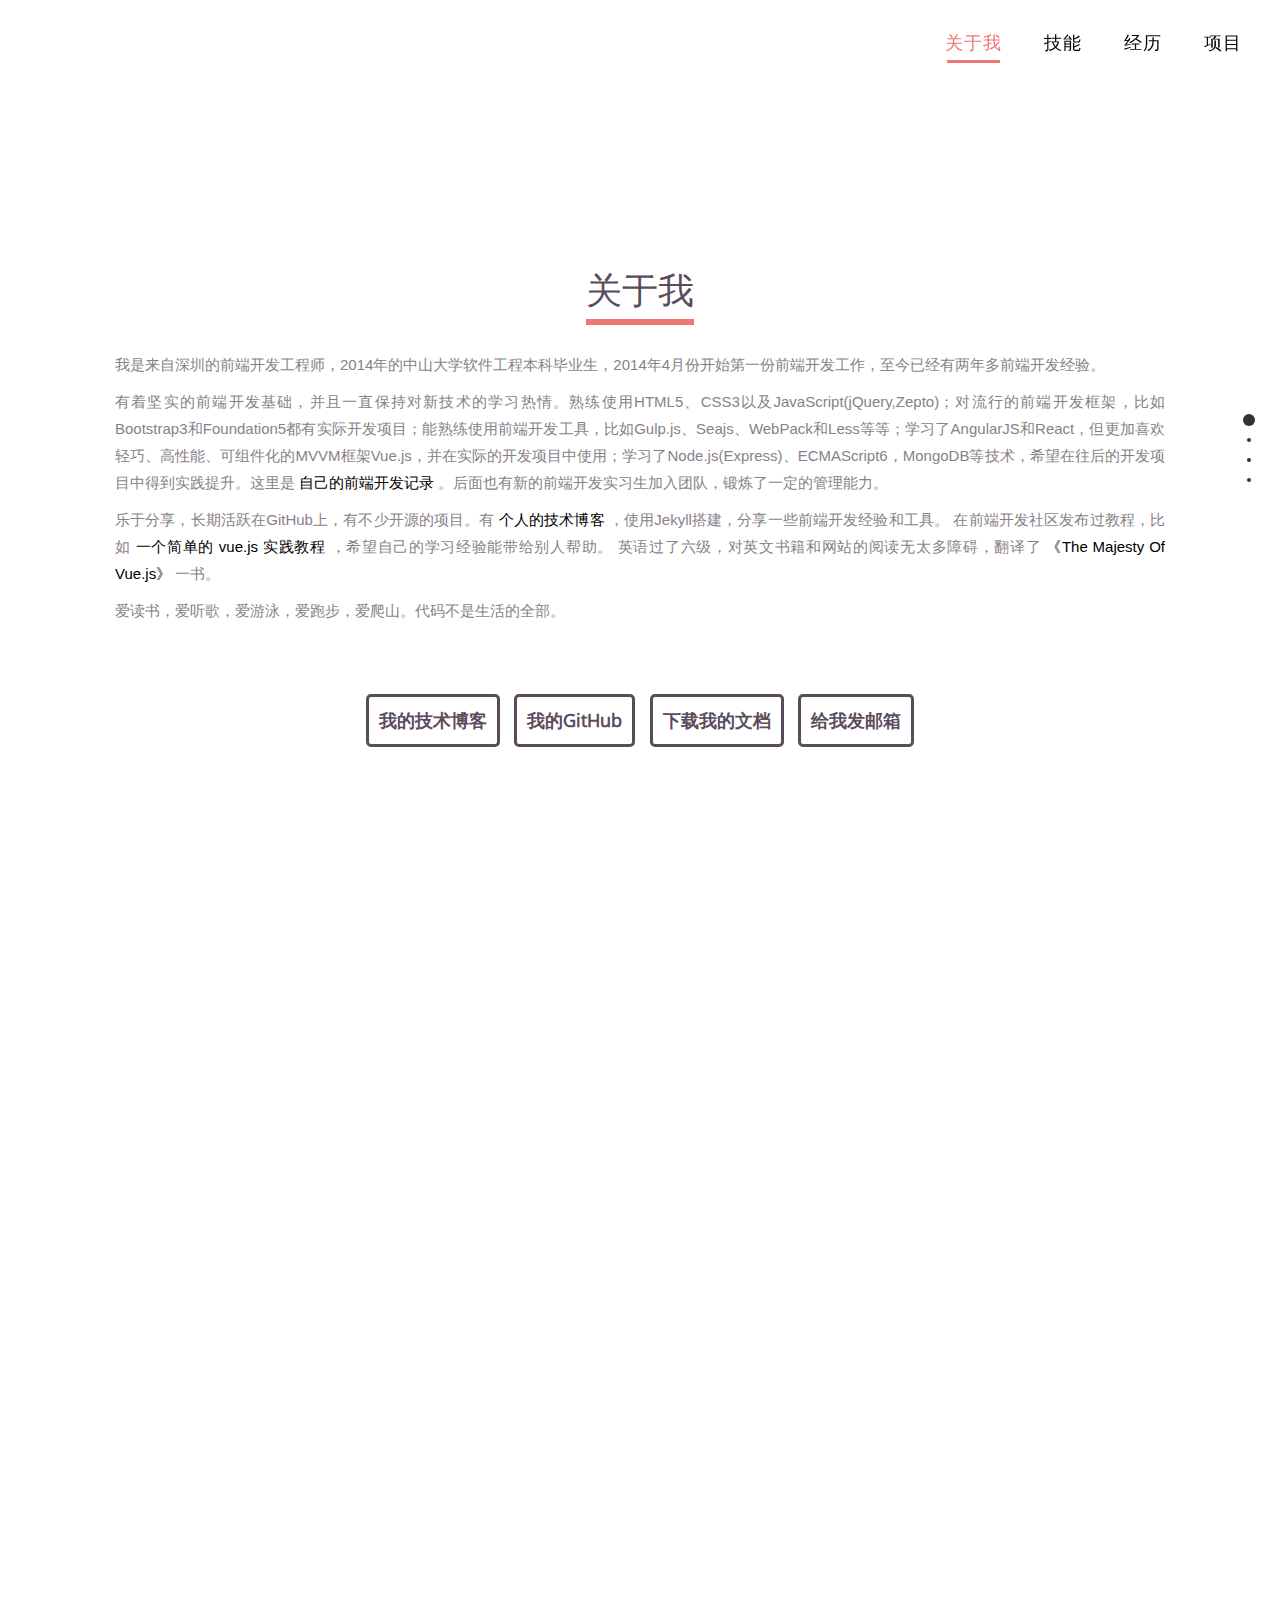
==== index.html @ 5f2785a5 "update my career exprience" ====
<!DOCTYPE html>
<html>

<head>
  <meta http-equiv="Content-Type" content="text/html; charset=utf-8" />
  <title>李洋的主页</title>
  <meta name="author" content="Srefan" />
  <meta name="description" content="fullPage fixed header and footer." />
  <meta name="keywords"  content="fullpage,jquery,demo,screen,fixed, header,footer, absolute, positioned,css" />
  <meta name="Resource-type" content="Document" />
  <meta http-equiv="X-UA-Compatible" content="IE=edge,chrome=1">

  <link rel="shortcut icon" href="images/favicon.ico"/>
  <link rel="stylesheet" type="text/css" href="./css/fullpage.css" />
  <link rel="stylesheet" type="text/css" href="./css/bootstrap.min.css" />
  <link rel="stylesheet" type="text/css" href="./css/style.css" />
  <link rel="stylesheet" type="text/css" href="./css/font-awesome.min.css" />
</head>
<body>
  <div id="fullpage">
    <div class="section aboutme" id="section-1">
      <div class="intro container">
        <div class="heading">
          <h2>关于我</h2>
        </div>
        <div id="description">
          <p>
            我是来自深圳的前端开发工程师，2014年的中山大学软件工程本科毕业生，2014年4月份开始第一份前端开发工作，至今已经有两年多前端开发经验。
          </p>
          <p>
            有着坚实的前端开发基础，并且一直保持对新技术的学习热情。熟练使用HTML5、CSS3以及JavaScript(jQuery,Zepto)；对流行的前端开发框架，比如Bootstrap3和Foundation5都有实际开发项目；能熟练使用前端开发工具，比如Gulp.js、Seajs、WebPack和Less等等；学习了AngularJS和React，但更加喜欢轻巧、高性能、可组件化的MVVM框架Vue.js，并在实际的开发项目中使用；学习了Node.js(Express)、ECMAScript6，MongoDB等技术，希望在往后的开发项目中得到实践提升。这里是 <a href="https://github.com/cody1991/learn">自己的前端开发记录</a> 。后面也有新的前端开发实习生加入团队，锻炼了一定的管理能力。
          </p>
          <p>
            乐于分享，长期活跃在GitHub上，有不少开源的项目。有 <a href="http://cody1991.github.io/index.html">个人的技术博客</a> ，使用Jekyll搭建，分享一些前端开发经验和工具。 在前端开发社区发布过教程，比如 <a href="https://segmentfault.com/a/1190000006776243">一个简单的 vue.js 实践教程</a> ，希望自己的学习经验能带给别人帮助。 英语过了六级，对英文书籍和网站的阅读无太多障碍，翻译了 <a href="https://leanpub.com/vuejs">《The Majesty Of Vue.js》</a> 一书。
          </p>
          <p>爱读书，爱听歌，爱游泳，爱跑步，爱爬山。代码不是生活的全部。</p>
        </div>
        <a href="https://blog.srefan.com" class="btnDownload">我的技术博客</a>
        <a href="https://github.com/yangbryant" class="btnDownload">我的GitHub</a>
        <a href="https://github.com/yangbryant" class="btnDownload">下载我的文档</a>
        <a href="mailto:liyangengr@gmail.com" class="btnDownload">给我发邮箱</a>
      </div>
    </div>

    <div class="section technical" id="section-2">
      <div class="intro container">
        <h1>How to do it</h1>
        <p>You will need to place your header and footer outside the plugin's wrapper.
          This way it won't move on scrolling. Take a look at the source code of this page.
        </p>
      </div>
    </div>

    <div class="section exprience" id="section-3">
      <div class="intro container">
        <div class="heading">
          <h2>经历</h2>
          <p>2012年6月，毕业于西电，正式开始了自己的软件开发工程师生涯。从一个职场新人摸爬滚打到一个技术方向多元化的老攻城狮，从一个嵌入式软件转型到App开发，立志在互联网行业创出一番天地，持续努力向全栈工程师的目标前进。</p>
        </div>
        <div class="row workDetails">
          <div class="col-xs-12 col-sm-3 col-md-2 col-lg-2">
            <div class="workYear">
              <span class="prevY">08,2017</span>
              <span class="afterY">至今</span>
            </div>
          </div>
          <div class="col-xs-12 col-sm-9 col-md-10 col-lg-10 rightArea">
            <div class="arrowpart"></div>
            <div class="exCon">
              <h4>山东正心医疗科技有限公司</h4>
              <h5>iOS开发工程师</h5>
              <p>从事基于心电动态分析的移动医疗方案的开发，对XCode调试工具有了很多的使用，对iOS App崩溃的收集、性能的调优有了更进一步的熟悉，对蓝牙的特性有了更深一步的了解。</p>
            </div>
          </div>
        </div>
        <div class="row workDetails">
          <div class="col-xs-12 col-sm-3 col-md-2 col-lg-2">
            <div class="workYear">
              <span class="prevY">08,2017</span>
              <span class="afterY">09,2015</span>
            </div>
          </div>
          <div class="col-xs-12 col-sm-9 col-md-10 col-lg-10 rightArea">
            <div class="arrowpart"></div>
            <div class="exCon">
              <h4>山东智慧生活数据系统有限公司</h4>
              <h5>iOS开发工程师 & OpenWrt开发工程师</h5>
              <p>从事智能家居方向ZWave解决方案的开发，这段时间一开始从事iOS App开发，后期进行基于OpenWrt的ZWave网关开发。业余时间，积极学习和掌握了非常多的技术，比如Jekyll、Express，在GitHub上学习开源框架，对开源思想的理解和认知提升了不少，这段时间也是自己各方各面技能得到不少提高的阶段。</p>
            </div>
          </div>
        </div>
        <div class="row workDetails">
          <div class="col-xs-12 col-sm-3 col-md-2 col-lg-2">
            <div class="workYear">
              <span class="prevY">06,2015</span>
              <span class="afterY">07,2012</span>
            </div>
          </div>
          <div class="col-xs-12 col-sm-9 col-md-10 col-lg-10 rightArea">
            <div class="arrowpart"></div>
            <div class="exCon">
              <h4>广州视源电子科技股份有限公司</h4>
              <h5>嵌入式软件工程师</h5>
              <p>从事Linux架构的TV方案的二次开发工作，从初入职场到工作三年，更加熟练的掌握了C/C++，对硬件知识有了基本的了解，对代码质量和版本控制有了更深入的了解和掌握，对文档的输出，流程的规范性和有效沟通也积累了宝贵的经验。</p>
            </div>
          </div>
        </div>
        <div class="row workDetails">
          <div class="col-xs-12 col-sm-3 col-md-2 col-lg-2">
            <div class="workYear">
              <span class="prevY">06,2012</span>
              <span class="afterY">08,2008</span>
            </div>
          </div>
          <div class="col-xs-12 col-sm-9 col-md-10 col-lg-10 rightArea">
            <div class="arrowpart"></div>
            <div class="exCon">
              <h4>西安电子科技大学</h4>
              <h5>通信工程本科生</h5>
              <p>在四年的大学生活中我主要学习了比如操作系统，计算机网络，C/C++编程语言，数据结构，微机原理和通信系统等等。而在大学期间，自学并完成了几个单片机的小项目，打下了不错的嵌入式软件开发的基础。</p>
            </div>
          </div>
        </div>
      </div>
    </div>

    <div class="section reffernces" id="section-4">
      <div class="intro container">
        <div class="heading">
          <h2>项目</h2>
          <p>下面包括了自己的开源项目，公司项目，推荐的网站等。</p>
        </div>
        <div class="row waterfall" data-col-min-width="300">
          <div class="col-xs-12 col-sm-6 col-md-4 col-lg-4 refBox">
            <div class="refBoxcon">
              <p>
                因为想要自己前端开发学习中的所得所想以及碰到的有用的前端开发工具分享出来，就通过GitHub Pages和Jekyll从零开始搭建出了自己的个人博客，包含了Vue.js教程、Gulp.js教程、Sublime Text、GitHub Pages搭建等等博客。
              </p>
              <h3>
                <a href="http://cody1991.github.io/">个人博客</a>
              </h3>
            </div>
          </div>
          <div class="col-xs-12 col-sm-6 col-md-4 col-lg-4 refBox">
            <div class="refBoxcon">
              <p>
                一直保持着前端开发技术的学习和记录笔记，在这个项目中可以看到诸如Vue.js、Vue v2、Vuex、AngularJS、Node.js、Express、ECMAScript 6、HTML 5 Canvas、Flex 布局、PHP、WebPack和Gulp.js等等的学习记录。
              </p>
              <h3>
                <a href="https://github.com/cody1991/learn">个人前端开发学习记录</a>
              </h3>
            </div>
          </div>
          <div class="col-xs-12 col-sm-6 col-md-4 col-lg-4 refBox">
            <div class="refBoxcon">
              <p>
                公司前端开发团队的GitHub Organizations，里面存放着日常开发中的Vue.js、Express、WebPack、Gulp.js等等的脚手架，以及前端开发模板和一份完整的公司前端开发规范，避免重复造轮子。
              </p>
              <h3>
                <a href="https://github.com/bear-front-end">bear-front-end</a>
              </h3>
            </div>
          </div>
          <div class="col-xs-12 col-sm-6 col-md-4 col-lg-4 refBox">
            <div class="refBoxcon">
              <p>
                自己写的一套Gulp.js模板，使用Gulp.js这个自动化构造工具增强我们的前端开发流程。
              </p>
              <h3>
                <a href="https://github.com/cody1991/gulp-template">gulp-template</a>
              </h3>
            </div>
          </div>
          <div class="col-xs-12 col-sm-6 col-md-4 col-lg-4 refBox">
            <div class="refBoxcon">
              <p>
                公司官网PC版本和 <a href="http://www.impingo.me/homepage/m/index.html">移动版本</a> 的构建。使用Gulp.js、CSS3动画和百度地图等技术。
              </p>
              <h3>
                <a href="http://www.impingo.me/homepage/index.html">公司官网PC版本</a>
              </h3>
            </div>
          </div>
          <div class="col-xs-12 col-sm-6 col-md-4 col-lg-4 refBox">
            <div class="refBoxcon">
              <p>
                负责公司随遇直播APP产品内的H5页面，负责公司随遇APP产品H5端的迷你版本，负责公司运营活动页面，比如 <a href="http://a.impingo.me/static/nice/nice14/index.html">主播生活日记系列</a> 、 <a href="http://wx.impingo.me/static/iceChallenge/index.html?source_iceChallenge">七夕湿身游戏</a>、 <a href="http://a.impingo.me/static/activity/singer/preselection.html">我是直播歌手投票页面</a>、 以及PV过百万的 元气校花H5活动 等等。主要日常使用的技术、库和框架有：Vue.js、vue-resource、vue-router、FastClick、Swiper、Animate.css、jQuery.lazyload和Lightbox等等。
              </p>
              <h3>
                <a href="http://a.impingo.me/activity/showRecommendH5?isFamous=1&openId=o4s3LjjIznRpPupFFoXwem4RD9Hs">元气校花示例页面1</a>
                <a href="http://a.impingo.me/activity/showRecommend32?isFamous=1&openId=o4s3LjjIznRpPupFFoXwem4RD9Hs#107">示例2</a>
              </h3>
            </div>
          </div>
          <div class="col-xs-12 col-sm-6 col-md-4 col-lg-4 refBox">
            <div class="refBoxcon">
              <p>
                使用WebGL(three.js框架)编写的3D网页项目。
              </p>
              <h3>
                <a href="https://github.com/cody1991/webgltang">WebGL项目</a>
              </h3>
            </div>
          </div>
        </div>
      </div>
    </div>
  </div>

  <ul id="menu">
    <li data-menuanchor="aboutme" class="active"><a href="#aboutme">关于我</a></li>
    <li data-menuanchor="technical"><a href="#technical">技能</a></li>
    <li data-menuanchor="exprience"><a href="#exprience">经历</a></li>
    <li data-menuanchor="reffernces"><a href="#reffernces">项目</a></li>
    <li id="menu-line"></li>
  </ul>

  <script type="text/javascript" src="./js/fullpage.js"></script>
  <script type="text/javascript" src="./js/jquery-3.3.1.min.js"></script>
  <script type="text/javascript" src="./js/bootstrap.min.js"></script>
  <script type="text/javascript" src="./js/jquery.waterfall.js"></script>
  <script type="text/javascript">
    var d = fp_utils.$, line = d('#menu-line')[0];

    function F() {
      var e = this.parentNode;
      N(e.offsetLeft, e.offsetWidth);
    }

    function N(e, t) {
      var b = 40;
      line.style.left = e + b / 2 + "px";
      line.style.width = t - b + "px";
    }

    // #f4f7f9, #f3f2f3
    var fullpage = new fullpage('#fullpage', {
      licenseKey: 'OPEN-SOURCE-GPLV3-LICENSE',
      anchors: ['aboutme', 'technical', 'exprience', 'reffernces'],
      sectionsColor: ['#ffffff', '#f4f7f9', '#ffffff', '#f4f7f9'],
      menu: '#menu',
      navigation: true,
      css3: true,

      onLeave: function(origin, destination, direction) {
        var destmenu = d("#menu li a")[destination['index']];
        F.call(destmenu);
      }
    });

    $().ready(function() {
      var activemenu = d("#menu .active a")[0];
      F.call(activemenu);

      d("#menu li a").forEach(function(e) {
        e.addEventListener("mousedown", F);
      });
    });
  </script>
</body>
</html>
---- css/fullpage.css ----
/*!
 * fullPage 3.0.4
 * https://github.com/alvarotrigo/fullPage.js
 *
 * @license GPLv3 for open source use only
 * or Fullpage Commercial License for commercial use
 * http://alvarotrigo.com/fullPage/pricing/
 *
 * Copyright (C) 2018 http://alvarotrigo.com/fullPage - A project by Alvaro Trigo
 */
html.fp-enabled,
.fp-enabled body {
    margin: 0;
    padding: 0;
    overflow:hidden;

    /*Avoid flicker on slides transitions for mobile phones #336 */
    -webkit-tap-highlight-color: rgba(0,0,0,0);
}
.fp-section {
    position: relative;
    -webkit-box-sizing: border-box; /* Safari<=5 Android<=3 */
    -moz-box-sizing: border-box; /* <=28 */
    box-sizing: border-box;
}
.fp-slide {
    float: left;
}
.fp-slide, .fp-slidesContainer {
    height: 100%;
    display: block;
}
.fp-slides {
    z-index:1;
    height: 100%;
    overflow: hidden;
    position: relative;
    -webkit-transition: all 0.3s ease-out; /* Safari<=6 Android<=4.3 */
    transition: all 0.3s ease-out;
}
.fp-section.fp-table, .fp-slide.fp-table {
    display: table;
    table-layout:fixed;
    width: 100%;
}
.fp-tableCell {
    display: table-cell;
    vertical-align: middle;
    width: 100%;
    height: 100%;
}
.fp-slidesContainer {
    float: left;
    position: relative;
}
.fp-controlArrow {
    -webkit-user-select: none; /* webkit (safari, chrome) browsers */
    -moz-user-select: none; /* mozilla browsers */
    -khtml-user-select: none; /* webkit (konqueror) browsers */
    -ms-user-select: none; /* IE10+ */
    position: absolute;
    z-index: 4;
    top: 50%;
    cursor: pointer;
    width: 0;
    height: 0;
    border-style: solid;
    margin-top: -38px;
    -webkit-transform: translate3d(0,0,0);
    -ms-transform: translate3d(0,0,0);
    transform: translate3d(0,0,0);
}
.fp-controlArrow.fp-prev {
    left: 15px;
    width: 0;
    border-width: 38.5px 34px 38.5px 0;
    border-color: transparent #fff transparent transparent;
}
.fp-controlArrow.fp-next {
    right: 15px;
    border-width: 38.5px 0 38.5px 34px;
    border-color: transparent transparent transparent #fff;
}
.fp-scrollable {
    overflow: hidden;
    position: relative;
}
.fp-scroller{
    overflow: hidden;
}
.iScrollIndicator{
    border: 0 !important;
}
.fp-notransition {
    -webkit-transition: none !important;
    transition: none !important;
}
#fp-nav {
    position: fixed;
    z-index: 100;
    margin-top: -32px;
    top: 50%;
    opacity: 1;
    -webkit-transform: translate3d(0,0,0);
}
#fp-nav.fp-right {
    right: 17px;
}
#fp-nav.fp-left {
    left: 17px;
}
.fp-slidesNav{
    position: absolute;
    z-index: 4;
    opacity: 1;
    -webkit-transform: translate3d(0,0,0);
    -ms-transform: translate3d(0,0,0);
    transform: translate3d(0,0,0);
    left: 0 !important;
    right: 0;
    margin: 0 auto !important;
}
.fp-slidesNav.fp-bottom {
    bottom: 17px;
}
.fp-slidesNav.fp-top {
    top: 17px;
}
#fp-nav ul,
.fp-slidesNav ul {
  margin: 0;
  padding: 0;
}
#fp-nav ul li,
.fp-slidesNav ul li {
    display: block;
    width: 14px;
    height: 13px;
    margin: 7px;
    position:relative;
}
.fp-slidesNav ul li {
    display: inline-block;
}
#fp-nav ul li a,
.fp-slidesNav ul li a {
    display: block;
    position: relative;
    z-index: 1;
    width: 100%;
    height: 100%;
    cursor: pointer;
    text-decoration: none;
}
#fp-nav ul li a.active span,
.fp-slidesNav ul li a.active span,
#fp-nav ul li:hover a.active span,
.fp-slidesNav ul li:hover a.active span{
    height: 12px;
    width: 12px;
    margin: -6px 0 0 -6px;
    border-radius: 100%;
 }
#fp-nav ul li a span,
.fp-slidesNav ul li a span {
    border-radius: 50%;
    position: absolute;
    z-index: 1;
    height: 4px;
    width: 4px;
    border: 0;
    background: #333;
    left: 50%;
    top: 50%;
    margin: -2px 0 0 -2px;
    -webkit-transition: all 0.1s ease-in-out;
    -moz-transition: all 0.1s ease-in-out;
    -o-transition: all 0.1s ease-in-out;
    transition: all 0.1s ease-in-out;
}
#fp-nav ul li:hover a span,
.fp-slidesNav ul li:hover a span{
    width: 10px;
    height: 10px;
    margin: -5px 0px 0px -5px;
}
#fp-nav ul li .fp-tooltip {
    position: absolute;
    top: -2px;
    color: #fff;
    font-size: 14px;
    font-family: arial, helvetica, sans-serif;
    white-space: nowrap;
    max-width: 220px;
    overflow: hidden;
    display: block;
    opacity: 0;
    width: 0;
    cursor: pointer;
}
#fp-nav ul li:hover .fp-tooltip,
#fp-nav.fp-show-active a.active + .fp-tooltip {
    -webkit-transition: opacity 0.2s ease-in;
    transition: opacity 0.2s ease-in;
    width: auto;
    opacity: 1;
}
#fp-nav ul li .fp-tooltip.fp-right {
    right: 20px;
}
#fp-nav ul li .fp-tooltip.fp-left {
    left: 20px;
}
.fp-auto-height.fp-section,
.fp-auto-height .fp-slide,
.fp-auto-height .fp-tableCell{
    height: auto !important;
}

.fp-responsive .fp-auto-height-responsive.fp-section,
.fp-responsive .fp-auto-height-responsive .fp-slide,
.fp-responsive .fp-auto-height-responsive .fp-tableCell {
    height: auto !important;
}

/*Only display content to screen readers*/
.fp-sr-only{
    position: absolute;
    width: 1px;
    height: 1px;
    padding: 0;
    overflow: hidden;
    clip: rect(0, 0, 0, 0);
    white-space: nowrap;
    border: 0;
}
---- css/style.css ----
@font-face {
    font-family: 'Open Sans';
    font-style: normal;
    font-weight: 400;
    src: url("../fonts/cJZKeOuBrn4kERxqtaUH3fY6323mHUZFJMgTvxaG2iE.eot");
    src: local('Open Sans'), local('OpenSans'), url("../font/cJZKeOuBrn4kERxqtaUH3fY6323mHUZFJMgTvxaG2iE.eot") format('embedded-opentype'), url("../font/cJZKeOuBrn4kERxqtaUH3T8E0i7KZn-EPnyo3HZu7kw.woff") format('woff');
}

* {
    padding: 0;
    margin: 0;
}

body {
    color: #fff;
    font-family: 'Open Sans', sans-serif;
    font-weight: 300;
    position: relative;
    width: 100%;
    height: 100%;
    overflow: scroll;
    overflow-x: hidden;
}

a {
    text-decoration: none;
    color: #000;
    outline: none;
    &:hover {
        text-decoration: none;
    }
}

/*----------------------------------------------------
 0. Section Setup
------------------------------------------------------*/

/* Style for our header texts
* --------------------------------------- */

h1{
    font-size: 80px;
    font-family: arial,helvetica;
    color: #fff;
    margin:0;
    padding:0;
}

/* Centered texts in each section
* --------------------------------------- */

.section{
    text-align:center;
}

/* Fixed header.
* --------------------------------------- */

#header{
    position:fixed;
    height: 50px;
    display:block;
    width: 100%;
    background: #333;
    z-index:9;
    text-align:center;
    color: #f2f2f2;
    padding: 20px 0 0 0;
    top:0px;
}

/*----------------------------------------------------
 1. Menu Setup
------------------------------------------------------*/

#menu {
    position: fixed;
    list-style: none;
    top: 20px;
    right: 20px;
    height: 40px;
    z-index: 70;
    -webkit-font-smoothing: antialiased;
    -moz-font-smoothing: antialiased;
    letter-spacing: 1px;
    font-weight: 300;
    font-size: 18px;
}

#menu li {
    display:inline-block;
    margin: 10px 0;
    color: #4c404d;
    padding: 0 18px 18px 18px;

}

#menu li a:hover{
    color: #ef7674;
}

#menu li.active a{
    color: #ef7674;
    font-weight: 500;
}

#menu #menu-line{
    position:absolute;
    background: #ef7674;
    top:30px;
    left:0;
    width:0;
    height:3px;
    transition:all 600ms ease;
    padding: 0 0 0 0;
}

/*----------------------------------------------------
 2. Document Setup
------------------------------------------------------*/

.wrapper {
    width: 100%;
}

.noPadd {
    padding: 0px !important;
}

.container .row {
    margin: 0px;
}

p {
    font-family: 'Open Sans', sans-serif;
    font-size: 15px;
    line-height: 27px;
    font-weight: 400;
    padding-bottom: 38px;
    margin: 0px;
}

h1 {
    font-family: 'Open Sans', sans-serif;
    font-size: 48px;
    line-height: 57px;
    font-weight: 700;
    margin: 0px;
    padding-bottom: 8px;
}

h2 {
    font-family: 'Open Sans', sans-serif;
    font-size: 36px;
    line-height: 38px;
    padding-bottom: 0px;
    font-weight: 400;
    text-transform: uppercase;
    margin: 0px;
    border-bottom: #ef7674 6px solid;
    padding-bottom: 9px;
    display: inline-block;
}

h3 {
    font-family: 'Open Sans', sans-serif;
    font-size: 18px;
    line-height: 21px;
    padding-bottom: 3px;
    font-weight: 400;
    margin: 0px;
}

h4 {
    font-family: 'Open Sans', sans-serif;
    font-size: 19px;
    line-height: 24px;
    padding-bottom: 6px;
    font-weight: 600;
    margin: 0px;
    color: #5b4c5c;
}

h5 {
    font-family: 'Open Sans', sans-serif;
    font-size: 16px;
    line-height: 24px;
    padding-bottom: 6px;
    font-weight: 400;
    margin: 0px;
}

.heading {
    text-align: center;
    padding-bottom: 45px;
}

.container {
    max-width: 1080px;
    /*padding:0;*/
}


/*----------------------------------------------------
 3. Header Part
------------------------------------------------------*/

header {
    position: relative;
}

.banner {
    overflow: hidden;
    margin: 0 auto !important;
    background: #CACACA;
    display: none;
}

.bannerText {
    position: absolute;
    left: 0;
    right: 0;
    top: 35%;
    text-align: center;
    padding: 30px 0 30px;
    max-width: 960px;
    z-index: 2;
    animation-name: textBox;
    animation-duration: 5s;
    animation-timing-function: linear;
    animation-delay: 0s;
    animation-iteration-count: infinite;
    animation-direction: alternate;
    animation-play-state: running;
    /* Safari and Chrome: */
    -webkit-animation-name: textBox;
    -webkit-animation-duration: 5s;
    -webkit-animation-timing-function: linear;
    -webkit-animation-delay: 0s;
    -webkit-animation-iteration-count: infinite;
    -webkit-animation-direction: alternate;
    -webkit-animation-play-state: running;
}

.bannerText p {
    font-size: 18px;
    color: #fff;
    padding-bottom: 42px;
}

.mbnt {
    -webkit-border-radius: 5px;
    border-radius: 5px;
    display: inline-block;
    line-height: 40px;
    color: #fff;
    font-size: 14px;
    background-color: #EF7674;
    text-transform: uppercase;
    padding: 0 29px;
    margin: 0 10px;
    text-decoration: none;
    outline: none;
}

.mbnt:focus,
.mbnt:hover,
.mbnt:active {
    color: #eaeaea;
    text-decoration: none;
    outline: none;
}

.bannerText h1 {
    text-transform: uppercase;
}


/*------------------------------------
    3.1 Slide show background control
--------------------------------------*/


/*---------------------------------------------------------------------------------
 4. Background slider CSS style
-------------------------------------------------------------------------------*/


/* Grid wrapper sizes */


/* Shadow style */


/*----------------------------------------------------
 5. Menu Style
------------------------------------------------------*/

.menu {
    margin-top: 0px;
    position: static;
    left: 0px;
    right: 0px;
}

.navwrapper .container {
    padding: 0;
    width: auto;
}

.navbar-header {
    display: none;
}

.nav > li > a {
    display: inline-block;
}

.navbar-nav > li {
    float: none;
    display: inline;
}

.navbar-nav {
    margin: 0 auto;
    text-align: center;
    float: none;
}

.navbar-toggle {
    margin-top: 8px;
    background-color: #4c404d;
}

.navbar-inverse .navbar-toggle:hover,
.navbar-inverse .navbar-toggle:focus {}

.navbar-brand {
    margin-top: 4px;
}

.nav .menuItem a {
    font-size: 19px;
}


/* Special class on .container surrounding .navbar, used for positioning it into place. */

.navbar-wrapper {
    margin-top: 0px;
    position: relative;
    z-index: 15;
    background: #ffffff;
}

.navbar-wrapper .container {
    padding: 0px;
}

.navbar-collapse {
    padding: 0;
}

.isStuck {
    left: 0;
    width: 100%;
}

.navbar.navbar-inverse.navbar-static-top {
    margin: 0px auto;
    background: #ffffff;
    color: #4c404d;
    border: none;
    font-family: 'Open Sans', sans-serif;
    font-size: 14px;
    text-transform: uppercase;
}

.navbar.navbar-inverse.navbar-static-top a.navbar-brand {
    line-height: 43px;
}

.navbar.navbar-inverse.navbar-static-top a {
    color: #4c404d;
    padding: 0 26px;
    line-height: 140px;
    text-align: center;
    font-weight: 800;
    // transition-duration: 0.2s;
    // -webkit-transition-duration: 0.2s;
}

.navbar.navbar-inverse.navbar-static-top .nav li.first {
    padding-left: 0;
}

.navbar.navbar-inverse.navbar-static-top .nav li {
    padding: 0 18px 0 18px;
}

.navbar.navbar-inverse.navbar-static-top .nav li a {
    padding: 0;
    letter-spacing: -1px;
}

.navbar.navbar-inverse.navbar-static-top a:hover {
    background: #ffffff;
    color: #ef7674;
}

.navbar-inverse .navbar-nav>.active>a,
.navbar-inverse .navbar-nav>.active>a:focus {
    background: #ffffff;
    /*color:#c3c8d6;*/
    color: #ef7674;
}

.navbar-inverse .navbar-nav > li > a:hover,
.navbar-inverse .navbar-nav > li > a:focus {
    background: #ffffff;
    /*color:#c3c8d6;*/
    color: #ef7674;
}

.navbar-inverse .navbar-nav>.active>a:hover {
    /*background:#1b1f29;*/
    /*color:#fff;*/
    background: #ffffff;
    color: #ef7674;
}


/* Since positioning the image, we need to help out the caption */


/* Declare heights because of positioning of img element */


/*----------------------------------------------------
 6. About me Style
------------------------------------------------------*/

.aboutme {
    background: #f3f2f3;
    color: #897f8a;
    position: relative;
}

.aboutme .container {
    padding-top: 140px;
    padding-bottom: 90px;
}

.aboutCont {
    // padding-bottom: 78px;
    // padding-left: 48px;
}

#description {
    // height: 250px;
    overflow: hidden;
    position: relative;
    // padding-right: 50px;
    margin-bottom: 60px;
    text-align: justify;
}

#description p {
    padding-bottom: 10px;
}

.btnDownload {
    -webkit-border-radius: 5px;
    border-radius: 5px;
    font-size: 18px;
    font-family: 'Open Sans', sans-serif;
    font-weight: 700;
    border: 3px solid #5b4c5c;
    padding: 10px 10px;
    display: inline-block;
    color: #5b4c5c;
    transition-duration: 0.2s;
    -webkit-transition-duration: 0.2s;
    margin: 0px 5px 10px;
}

.btnDownload:hover {
    background: #5b4c5c;
    color: #ffffff;
    text-decoration: none;
}

.aboutme .heading {
    text-align: center;
    padding-top: 78px;
    padding-bottom: 26px;
}

.aboutme .heading h2 {
    color: #5b4c5c;
    display: inline-block;
}


/*----------------------------------------------------
 7. Technical Skills Style
------------------------------------------------------*/

.technical {
    /*background:#eeeeee;
    color:#474d5d;*/
}

.technical .container {
    padding-top: 140px;
    padding-bottom: 90px;
}

.technical .heading p {
    padding-bottom: 41px;
    max-width: 660px;
    text-align: justify;
    display: block;
    margin: 0 auto;
}

.technical p {
    color: #897f8a;
}

.technical h2 {
    color: #5b4c5c;
    margin-bottom: 49px;
}

.technical .skillsArea {
    padding: 0px;
}

.technical .skills {
    margin: 0 auto;
    margin-bottom: 23px;
    text-align: center;
    padding: 0px;
    float: none;
}

.technical .skills h4 {
    font-weight: 700;
    // text-transform: uppercase;
    font-size: 17px;
    line-height: 27px;
    padding-bottom: 11px;
    color: #5b4c5c;
}

.skilBg {
    /*background:url(../images/skills.png) no-repeat 0 0;*/
}

.chart {
    position: relative;
    display: inline-block;
    width: 118px;
    height: 118px;
    margin-bottom: 19px;
    text-align: center;
}

.chart canvas {
    position: absolute;
    top: 0;
    left: 0;
}

.percent {
    display: inline-block;
    font-size: 21px;
    color: #5b4c5c;
    line-height: 118px;
    z-index: 2;
    font-weight: bold;
}

.percent:after {
    content: '%';
    margin-left: 0.1em;
    font-size: .8em;
}


/*----------------------------------------------------
 8. Work Experience Style
------------------------------------------------------*/

.exprience {
    background: #f8f7f8;
}

.exprience .container {
    padding-top: 140px;
    padding-bottom: 90px;
}

.exprience h2 {
    color: #5b4c5c;
    margin-bottom: 41px;
}

.exprience p {
    color: #84868d;
    /*font-size:13px;*/
    line-height: 18px;
}

.exprience .heading p {
    padding-bottom: 54px;
    max-width: 660px;
    text-align: justify;
    display: block;
    margin: 0 auto;
    color: #897f8a;
    line-height: 27px;
}

.exprience h4 {
    font-weight: 700;
}

.workDetails .rightArea {
    border-left: dashed 1px #897f8a;
    padding-bottom: 47px;
}

.workDetails:last-child .rightArea {
    padding-bottom: 0px;
}

.workDetails:last-child .rightArea .exCon p:last-child {
    padding-bottom: 0;
}

.workYear {
    font-size: 17px;
    color: #fff;
    line-height: 40px;
}

.workYear span {
    display: block;
    font-size: 18pxpx;
    padding: 0 21px;
    white-space: nowrap;
    float: right;
    margin-bottom: 2px;
    margin-right: 28px;
    font-weight: bold;
}

.prevY {
    background-color: #ef7674;
}

.afterY {
    background-color: #483c49;
}

.arrowpart {
    margin-left: -26px;
    margin-top: 32px;
    float: left;
    width: 22px;
    height: 22px;
    background: url(../images/arrow-left.png) no-repeat 0 0 #f8f7f8;
}

.exCon {
    width: auto;
    padding: 0 47px 6px 70px;
    margin-left: 15px;
    text-align: left;
}

.exCon p {
    color: #897f8a;
    line-height: 27px;
}

.exCon h4 {
    color: #5b4c5c;
    padding-bottom: 1px;
    margin-top: -8px;
}

.exCon h5 {
    color: #5b4c5c;
    padding-bottom: 11px;
}


/*----------------------------------------------------
 9. Education Style
------------------------------------------------------*/


/*----------------------------------------------------
 10. Protfolio Style
------------------------------------------------------*/


/*----------------------------------------------------
 14. Reffernces Style
------------------------------------------------------*/

.reffernces {}

.reffernces .container {
    padding-top: 140px;
    padding-bottom: 90px;
}

.reffernces h2 {
    color: #5b4c5c;
    margin-bottom: 49px;
}

.reffernces .heading p {
    padding-bottom: 41px;
    max-width: 660px;
    text-align: center;
    display: block;
    margin: 0 auto;
}

.reffernces p {
    color: #897f8a
}

.refBox {
    margin-bottom: 18px;
}

.refBoxcon {
    background: #FFF;
    padding: 50px 34px 41px;
    border-bottom: #e6e6e6 5px solid;
}

.refBoxcon p {
    color: #897f8a;
    font-size: 15px;
    line-height: 27px;
    padding-bottom: 38px;
}

.refBoxcon h3 {
    text-align: right;
    color: #4c404d;
    font-size: 18px;
    font-weight: bold;
}

.refBoxcon h3 a {
    text-decoration: underline;
    color: #ef7674;
}

.refBox {
    padding: 0 10px;
}


/*----------------------------------------------------
 11. Get in tuch Style
------------------------------------------------------*/

.contact {
    background: #f8f7f8;
}

.contact .container {
    padding-top: 140px;
    padding-bottom: 90px;
}

.contact h2 {
    color: #5b4c5c;
    margin-bottom: 45px;
}

.topCon {
    padding-bottom: 0px !important;
}

.contactDetails {
    background: #f8f7f8;
}

.contactDetails .container {
    padding-top: 15px;
    padding-bottom: 30px;
}

.contactDetails h4 {
    font-weight: 600;
    text-transform: uppercase;
    padding-bottom: 15px;
}

.contactDetails p {
    color: #897f8a;
    font-size: 15px;
    line-height: 19px;
    padding-bottom: 14px;
}

.contactDetails p a {
    color: #897f8a;
}

.contactDetails p a:hover {
    color: #5b4c5c;
    text-decoration: none;
}

.contactDetails i {
    padding-right: 15px;
}


/*----------------------------------------------------
 12. Footer Style
------------------------------------------------------*/

.footer {
    background: #3b323c;
}

.footer .container {
    padding: 115px 0 125px;
    position: relative;
}

.footer ul {
    margin: 0 auto;
    text-align: center;
    list-style-type: none;
}

.footer ul li {
    display: inline-block;
    text-align: center;
    background: #ffffff;
    color: #3b323c;
    line-height: 42px;
    margin: 0 6px;
    width: 51px !important;
    height: 51px !important;
    -webkit-border-radius: 50%;
    border-radius: 50%;
}

.footer ul li:hover {
    background: #282429;
}

.footer ul li:hover a {
    color: #fff;
}

.footer ul li a {
    color: #3b323c;
    width: 51px !important;
    height: 51px !important;
}

.footer ul li a i {
    line-height: 52px !important;
}

.totop {
    display: block;
    position: absolute;
    width: 42px;
    height: 42px;
    background-color: #302931;
    color: #817a82;
    line-height: 42px;
    bottom: 0;
    left: 50%;
    margin-left: -21px;
    cursor: pointer;
    text-align: center;
}


/*---------------------------------------------------------------------------------
 13. Responsive style
-------------------------------------------------------------------------------*/

@media screen and (min-width: 1200px) {
    .workYear {
        /*width:140px;
 height:140px;
 padding-top:50px;*/
    }
}

@media screen and (max-width: 999px) {
    .navbar.navbar-inverse.navbar-static-top .nav li {
        padding-left: 25px;
    }
    .navbar.navbar-inverse.navbar-static-top a {
        line-height: 140px;
    }
    .nav .menuItem a {
        font-size: 14px;
    }
}

@media screen and (max-width: 991px) {
    .navbar.navbar-inverse.navbar-static-top a {
        /* padding-left:12px;
 padding-right:12px;
 font-size:12px;*/
    }
    .bannerText {
        padding-left: 25px;
        padding-right: 25px;
    }
    .bannerText h1 {
        font-size: 65px;
        line-height: 71px;
    }
}

@media screen and (max-width: 810px) {
    body {
        min-height: 700px;
    }
    .navbar.navbar-inverse.navbar-static-top a {
        /* padding-left: 17px;*/
    }
}

@media screen and (max-width: 992px) {
    .aboutme {
        padding: 15px;
    }
}

@media screen and (min-width: 768px) {
    .aboutme {
        /*padding:15px;*/
    }
}

@media screen and (max-width: 768px) {
    .navbar-wrapper .container,
    .navwrapper .container {
        padding-right: 15px;
        padding-left: 15px;
    }
    .navbar.navbar-inverse.navbar-static-top a {
        line-height: 43px;
    }
}

@media screen and (max-width: 767px) {
    .navbar-header {
        display: block;
    }
    .workYear {
        margin: 0 auto 20px;
        overflow: hidden;
    }
    .workYear span {
        width: 100%;
        margin-right: 0;
    }
    .workDetails .rightArea {
        border-left: none;
    }
    .arrowpart {
        /* float:none;
 width:100%;
 height:40px;
 background:url(../images/arrow-top.png) no-repeat 50% 100%;*/
        background: none;
    }
    .exCon {
        margin-left: 0px;
        padding: 0;
    }
    ul.navbar-nav li a {
        display: block;
    }
}

@media screen and (max-width: 650px) {
    #wrapper {
        top: 200px !important;
    }
    .bannerText {
        top: 25%;
        padding-top: 15px;
        padding-bottom: 15px;
    }
    .bannerText h1 {
        font-size: 42px;
        line-height: 48px;
    }
}

@media screen and (max-width: 480px) {
    .navbar.navbar-inverse.navbar-static-top a {
        line-height: 17px;
        padding-top: 11px;
        padding-bottom: 11px;
    }
    .navbar.navbar-inverse.navbar-static-top a.navbar-brand {
        line-height: 22px;
    }
    .bannerText {
        top: 10%;
    }
    .bannerText h1 {
        font-size: 34px;
        line-height: 38px;
    }
    .bannerText p {
        font-size: 16px;
        padding-bottom: 32px;
    }
}

@media screen and (max-width: 400px) {
    .bntDownload {
        font-size: 13px;
        padding: 16px 14px;
    }
}

.comments {
    margin-top: 15px;
}

.comments h4 {
    padding-bottom: 0;
}

body,
p,
h1,
h2,
h3,
h4,
h5 {
    font-family: 'Microsoft YaHei', sans-serif;
}

a:hover {
    text-decoration: none;
}
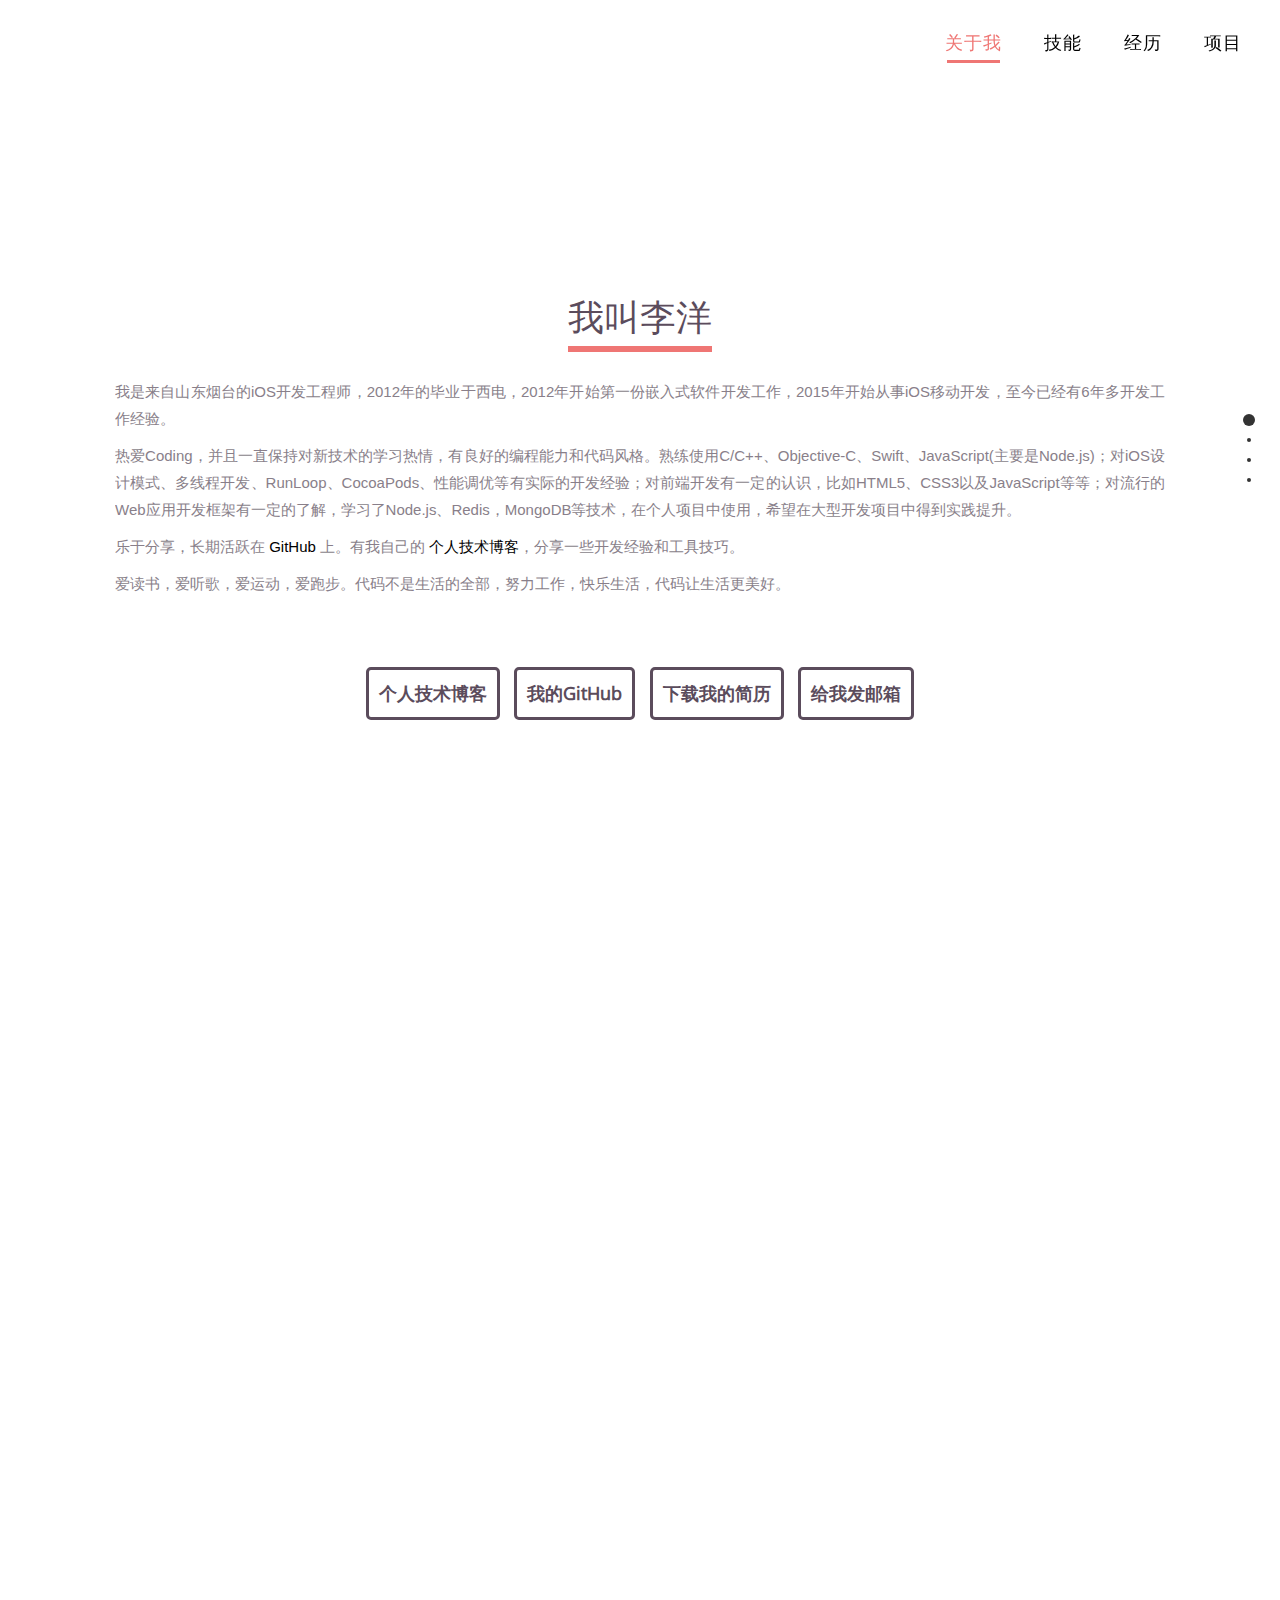
==== commit 07c5cf8f: "update aboutme" ====
--- a/index.html
+++ b/index.html
@@ -21,23 +21,21 @@
     <div class="section aboutme" id="section-1">
       <div class="intro container">
         <div class="heading">
-          <h2>关于我</h2>
+          <h2>我叫李洋</h2>
         </div>
         <div id="description">
           <p>
-            我是来自深圳的前端开发工程师，2014年的中山大学软件工程本科毕业生，2014年4月份开始第一份前端开发工作，至今已经有两年多前端开发经验。
+            我是来自山东烟台的iOS开发工程师，2012年的毕业于西电，2012年开始第一份嵌入式软件开发工作，2015年开始从事iOS移动开发，至今已经有6年多开发工作经验。
           </p>
-          <p>
-            有着坚实的前端开发基础，并且一直保持对新技术的学习热情。熟练使用HTML5、CSS3以及JavaScript(jQuery,Zepto)；对流行的前端开发框架，比如Bootstrap3和Foundation5都有实际开发项目；能熟练使用前端开发工具，比如Gulp.js、Seajs、WebPack和Less等等；学习了AngularJS和React，但更加喜欢轻巧、高性能、可组件化的MVVM框架Vue.js，并在实际的开发项目中使用；学习了Node.js(Express)、ECMAScript6，MongoDB等技术，希望在往后的开发项目中得到实践提升。这里是 <a href="https://github.com/cody1991/learn">自己的前端开发记录</a> 。后面也有新的前端开发实习生加入团队，锻炼了一定的管理能力。
+          <p>热爱Coding，并且一直保持对新技术的学习热情，有良好的编程能力和代码风格。熟练使用C/C++、Objective-C、Swift、JavaScript(主要是Node.js)；对iOS设计模式、多线程开发、RunLoop、CocoaPods、性能调优等有实际的开发经验；对前端开发有一定的认识，比如HTML5、CSS3以及JavaScript等等；对流行的Web应用开发框架有一定的了解，学习了Node.js、Redis，MongoDB等技术，在个人项目中使用，希望在大型开发项目中得到实践提升。
           </p>
-          <p>
-            乐于分享，长期活跃在GitHub上，有不少开源的项目。有 <a href="http://cody1991.github.io/index.html">个人的技术博客</a> ，使用Jekyll搭建，分享一些前端开发经验和工具。 在前端开发社区发布过教程，比如 <a href="https://segmentfault.com/a/1190000006776243">一个简单的 vue.js 实践教程</a> ，希望自己的学习经验能带给别人帮助。 英语过了六级，对英文书籍和网站的阅读无太多障碍，翻译了 <a href="https://leanpub.com/vuejs">《The Majesty Of Vue.js》</a> 一书。
+          <p>乐于分享，长期活跃在 <a href=https://github.com/yangbryant">GitHub</a> 上。有我自己的 <a href="https://blog.srefan.com/">个人技术博客</a>，分享一些开发经验和工具技巧。
           </p>
-          <p>爱读书，爱听歌，爱游泳，爱跑步，爱爬山。代码不是生活的全部。</p>
-        </div>
-        <a href="https://blog.srefan.com" class="btnDownload">我的技术博客</a>
+          <p>爱读书，爱听歌，爱运动，爱跑步。代码不是生活的全部，努力工作，快乐生活，代码让生活更美好。</p>
+        </div>
+        <a href="https://blog.srefan.com" class="btnDownload">个人技术博客</a>
         <a href="https://github.com/yangbryant" class="btnDownload">我的GitHub</a>
-        <a href="https://github.com/yangbryant" class="btnDownload">下载我的文档</a>
+        <a href="./pdf/liyang_CV.pdf" class="btnDownload">下载我的简历</a>
         <a href="mailto:liyangengr@gmail.com" class="btnDownload">给我发邮箱</a>
       </div>
     </div>
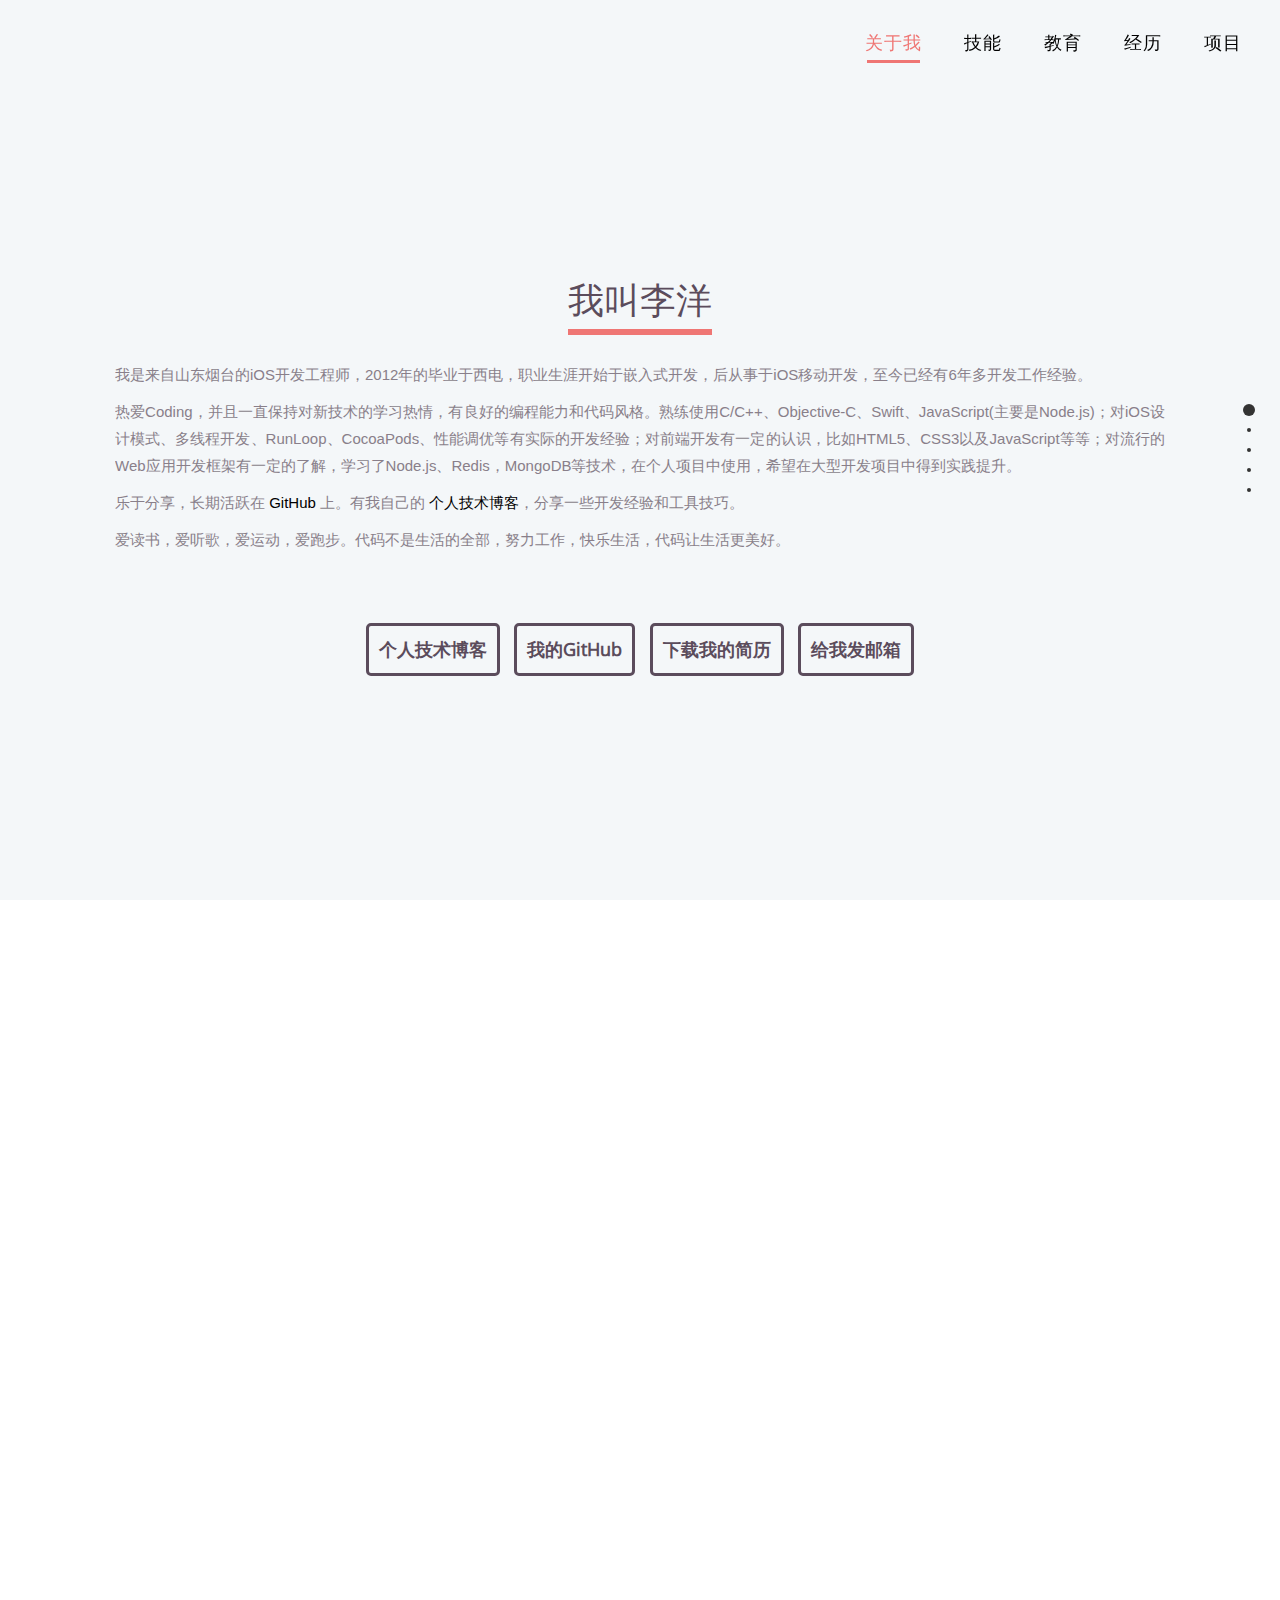
==== commit 2d24df75: "update style" ====
--- a/index.html
+++ b/index.html
@@ -25,7 +25,7 @@
         </div>
         <div id="description">
           <p>
-            我是来自山东烟台的iOS开发工程师，2012年的毕业于西电，2012年开始第一份嵌入式软件开发工作，2015年开始从事iOS移动开发，至今已经有6年多开发工作经验。
+            我是来自山东烟台的iOS开发工程师，2012年的毕业于西电，职业生涯开始于嵌入式开发，后从事于iOS移动开发，至今已经有6年多开发工作经验。
           </p>
           <p>热爱Coding，并且一直保持对新技术的学习热情，有良好的编程能力和代码风格。熟练使用C/C++、Objective-C、Swift、JavaScript(主要是Node.js)；对iOS设计模式、多线程开发、RunLoop、CocoaPods、性能调优等有实际的开发经验；对前端开发有一定的认识，比如HTML5、CSS3以及JavaScript等等；对流行的Web应用开发框架有一定的了解，学习了Node.js、Redis，MongoDB等技术，在个人项目中使用，希望在大型开发项目中得到实践提升。
           </p>
@@ -42,18 +42,52 @@
 
     <div class="section technical" id="section-2">
       <div class="intro container">
-        <h1>How to do it</h1>
-        <p>You will need to place your header and footer outside the plugin's wrapper.
-          This way it won't move on scrolling. Take a look at the source code of this page.
-        </p>
-      </div>
-    </div>
-
-    <div class="section exprience" id="section-3">
-      <div class="intro container">
-        <div class="heading">
-          <h2>经历</h2>
-          <p>2012年6月，毕业于西电，正式开始了自己的软件开发工程师生涯。从一个职场新人摸爬滚打到一个技术方向多元化的老攻城狮，从一个嵌入式软件转型到App开发，立志在互联网行业创出一番天地，持续努力向全栈工程师的目标前进。</p>
+        <div class="heading">
+          <h2>专业技能</h2>
+        </div>
+        <div class="skill-container">
+          <div>
+            <span>HTML5</span>
+            <span>CSS3</span>
+            <span>ES5/6</span>
+            <span>Lodash</span>
+            <span>JQuery</span>
+            <span>Zepto</span>
+            <span>Vue</span>
+            <span>Grunt</span>
+            <span>Gulp</span>
+            <span>前端工程化</span>
+            <span>Node/Express</span>
+            <span>Java</span>
+            <span>Restful</span>
+            <span>HTTP</span>
+            <span>Git</span>
+            <span>Linux</span>
+          </div>
+        </div>
+      </div>
+    </div>
+
+    <div class="section education" id="section-3">
+      <div class="intro container">
+        <div class="heading">
+          <h2>教育背景</h2>
+          <ul>
+            <li>
+              <p class="time">2008.08 - 2012.06</p>
+              <p class="school">西安电子科技大学 本科</p>
+              <p class="major">通信工程学院 <strong>通信工程</strong></p>
+            </li>
+          </ul>
+        </div>
+      </div>
+    </div>
+
+    <div class="section exprience" id="section-4">
+      <div class="intro container">
+        <div class="heading">
+          <h2>工作经历</h2>
+          <!-- <p>2012年6月，毕业于西电，正式开始了自己的软件开发工程师生涯。从一个职场新人摸爬滚打到一个技术方向多元化的老攻城狮，从一个嵌入式软件转型到App开发，立志在互联网行业创出一番天地，持续努力向全栈工程师的目标前进。</p> -->
         </div>
         <div class="row workDetails">
           <div class="col-xs-12 col-sm-3 col-md-2 col-lg-2">
@@ -103,30 +137,14 @@
             </div>
           </div>
         </div>
-        <div class="row workDetails">
-          <div class="col-xs-12 col-sm-3 col-md-2 col-lg-2">
-            <div class="workYear">
-              <span class="prevY">06,2012</span>
-              <span class="afterY">08,2008</span>
-            </div>
-          </div>
-          <div class="col-xs-12 col-sm-9 col-md-10 col-lg-10 rightArea">
-            <div class="arrowpart"></div>
-            <div class="exCon">
-              <h4>西安电子科技大学</h4>
-              <h5>通信工程本科生</h5>
-              <p>在四年的大学生活中我主要学习了比如操作系统，计算机网络，C/C++编程语言，数据结构，微机原理和通信系统等等。而在大学期间，自学并完成了几个单片机的小项目，打下了不错的嵌入式软件开发的基础。</p>
-            </div>
-          </div>
-        </div>
-      </div>
-    </div>
-
-    <div class="section reffernces" id="section-4">
+      </div>
+    </div>
+
+    <div class="section reffernces" id="section-5">
       <div class="intro container">
         <div class="heading">
           <h2>项目</h2>
-          <p>下面包括了自己的开源项目，公司项目，推荐的网站等。</p>
+          <!-- <p>下面包括了自己的开源项目，公司项目，推荐的网站等。</p> -->
         </div>
         <div class="row waterfall" data-col-min-width="300">
           <div class="col-xs-12 col-sm-6 col-md-4 col-lg-4 refBox">
@@ -208,6 +226,7 @@
   <ul id="menu">
     <li data-menuanchor="aboutme" class="active"><a href="#aboutme">关于我</a></li>
     <li data-menuanchor="technical"><a href="#technical">技能</a></li>
+    <li data-menuanchor="education"><a href="#education">教育</a></li>
     <li data-menuanchor="exprience"><a href="#exprience">经历</a></li>
     <li data-menuanchor="reffernces"><a href="#reffernces">项目</a></li>
     <li id="menu-line"></li>
@@ -234,8 +253,8 @@
     // #f4f7f9, #f3f2f3
     var fullpage = new fullpage('#fullpage', {
       licenseKey: 'OPEN-SOURCE-GPLV3-LICENSE',
-      anchors: ['aboutme', 'technical', 'exprience', 'reffernces'],
-      sectionsColor: ['#ffffff', '#f4f7f9', '#ffffff', '#f4f7f9'],
+      anchors: ['aboutme', 'technical', 'education', 'exprience', 'reffernces'],
+      sectionsColor: ['#f4f7f9', '#ffffff', '#f4f7f9', '#ffffff', '#f4f7f9'],
       menu: '#menu',
       navigation: true,
       css3: true,
--- a/css/style.css
+++ b/css/style.css
@@ -67,6 +67,22 @@
     color: #f2f2f2;
     padding: 20px 0 0 0;
     top:0px;
+}
+
+.skill-container {
+    display: inline-block;
+    max-width: 80%;
+    text-align: left;
+}
+
+.skill-container span {
+    display: inline-block;
+    margin: .25em;
+    padding: .75em;
+    font-weight: bold;
+    color: #fff;
+    border-radius: .5em;
+    background-color: #727582;
 }
 
 /*----------------------------------------------------
@@ -447,8 +463,8 @@
 }
 
 .aboutme .container {
-    padding-top: 140px;
-    padding-bottom: 90px;
+    padding-top: 40px;
+    padding-bottom: 50px;
 }
 
 .aboutCont {
@@ -512,8 +528,8 @@
 }
 
 .technical .container {
-    padding-top: 140px;
-    padding-bottom: 90px;
+    padding-top: 40px;
+    padding-bottom: 50px;
 }
 
 .technical .heading p {
@@ -598,8 +614,8 @@
 }
 
 .exprience .container {
-    padding-top: 140px;
-    padding-bottom: 90px;
+    padding-top: 40px;
+    padding-bottom: 50px;
 }
 
 .exprience h2 {
@@ -614,7 +630,7 @@
 }
 
 .exprience .heading p {
-    padding-bottom: 54px;
+    padding-bottom: 41px;
     max-width: 660px;
     text-align: justify;
     display: block;
@@ -629,7 +645,7 @@
 
 .workDetails .rightArea {
     border-left: dashed 1px #897f8a;
-    padding-bottom: 47px;
+    padding-bottom: 17px;
 }
 
 .workDetails:last-child .rightArea {
@@ -702,6 +718,40 @@
  9. Education Style
 ------------------------------------------------------*/
 
+.education {
+    background: #f8f7f8;
+}
+
+.education .container {
+    padding-top: 40px;
+    padding-bottom: 50px;
+}
+
+.education h2 {
+    color: #5b4c5c;
+    margin-bottom: 41px;
+}
+
+.education p {
+    color: #84868d;
+    /*font-size:13px;*/
+    line-height: 18px;
+}
+
+.education .time {
+    color: #84868d;
+    font-size: 16px;
+}
+
+.education .school {
+    color: #84868d;
+    font-size: 20px;
+}
+
+.education .major {
+    color: #84868d;
+    font-size: 17px;
+}
 
 /*----------------------------------------------------
  10. Protfolio Style
@@ -715,8 +765,8 @@
 .reffernces {}
 
 .reffernces .container {
-    padding-top: 140px;
-    padding-bottom: 90px;
+    padding-top: 40px;
+    padding-bottom: 50px;
 }
 
 .reffernces h2 {
@@ -779,8 +829,8 @@
 }
 
 .contact .container {
-    padding-top: 140px;
-    padding-bottom: 90px;
+    padding-top: 40px;
+    padding-bottom: 50px;
 }
 
 .contact h2 {
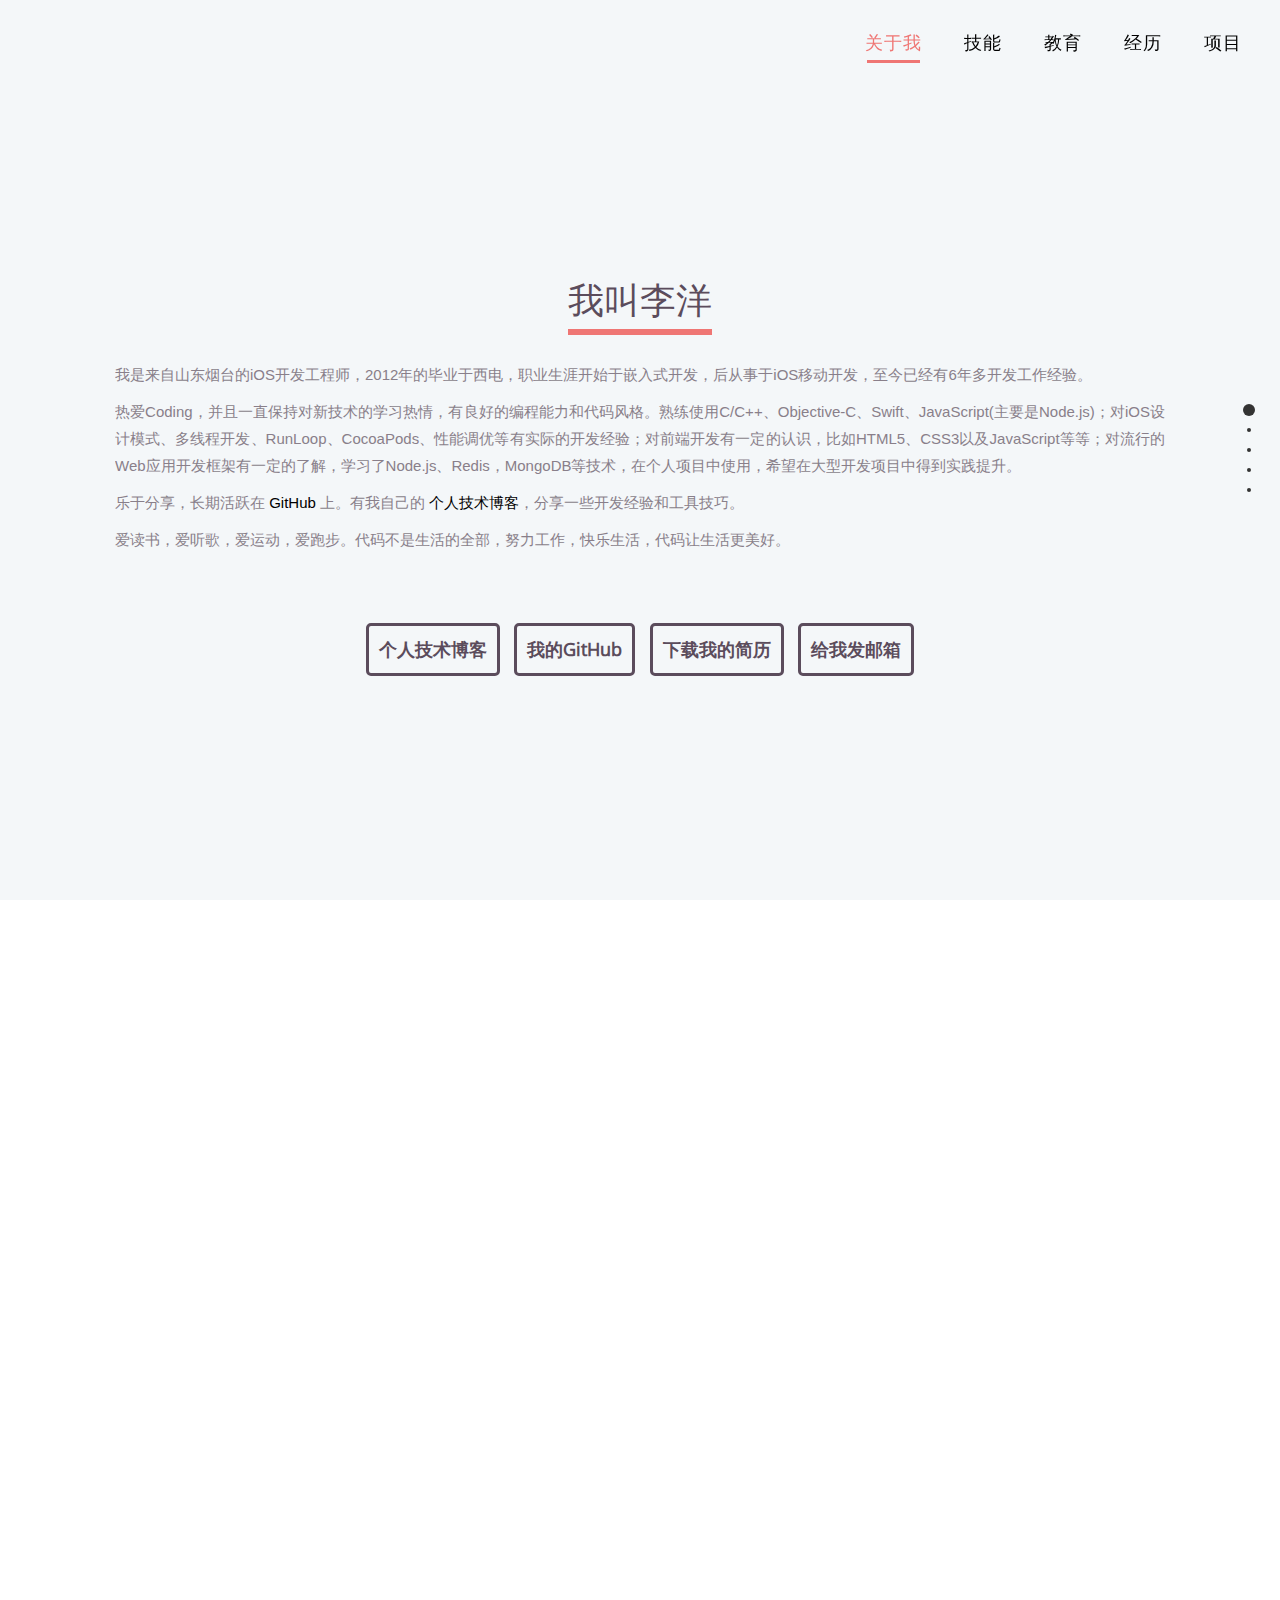
==== commit cd2b4f86: "update reffernces" ====
--- a/index.html
+++ b/index.html
@@ -144,77 +144,64 @@
       <div class="intro container">
         <div class="heading">
           <h2>项目</h2>
-          <!-- <p>下面包括了自己的开源项目，公司项目，推荐的网站等。</p> -->
         </div>
         <div class="row waterfall" data-col-min-width="300">
           <div class="col-xs-12 col-sm-6 col-md-4 col-lg-4 refBox">
             <div class="refBoxcon">
               <p>
-                因为想要自己前端开发学习中的所得所想以及碰到的有用的前端开发工具分享出来，就通过GitHub Pages和Jekyll从零开始搭建出了自己的个人博客，包含了Vue.js教程、Gulp.js教程、Sublime Text、GitHub Pages搭建等等博客。
-              </p>
-              <h3>
-                <a href="http://cody1991.github.io/">个人博客</a>
-              </h3>
-            </div>
-          </div>
-          <div class="col-xs-12 col-sm-6 col-md-4 col-lg-4 refBox">
-            <div class="refBoxcon">
-              <p>
-                一直保持着前端开发技术的学习和记录笔记，在这个项目中可以看到诸如Vue.js、Vue v2、Vuex、AngularJS、Node.js、Express、ECMAScript 6、HTML 5 Canvas、Flex 布局、PHP、WebPack和Gulp.js等等的学习记录。
-              </p>
-              <h3>
-                <a href="https://github.com/cody1991/learn">个人前端开发学习记录</a>
-              </h3>
-            </div>
-          </div>
-          <div class="col-xs-12 col-sm-6 col-md-4 col-lg-4 refBox">
-            <div class="refBoxcon">
-              <p>
-                公司前端开发团队的GitHub Organizations，里面存放着日常开发中的Vue.js、Express、WebPack、Gulp.js等等的脚手架，以及前端开发模板和一份完整的公司前端开发规范，避免重复造轮子。
-              </p>
-              <h3>
-                <a href="https://github.com/bear-front-end">bear-front-end</a>
-              </h3>
-            </div>
-          </div>
-          <div class="col-xs-12 col-sm-6 col-md-4 col-lg-4 refBox">
-            <div class="refBoxcon">
-              <p>
-                自己写的一套Gulp.js模板，使用Gulp.js这个自动化构造工具增强我们的前端开发流程。
-              </p>
-              <h3>
-                <a href="https://github.com/cody1991/gulp-template">gulp-template</a>
-              </h3>
-            </div>
-          </div>
-          <div class="col-xs-12 col-sm-6 col-md-4 col-lg-4 refBox">
-            <div class="refBoxcon">
-              <p>
-                公司官网PC版本和 <a href="http://www.impingo.me/homepage/m/index.html">移动版本</a> 的构建。使用Gulp.js、CSS3动画和百度地图等技术。
-              </p>
-              <h3>
-                <a href="http://www.impingo.me/homepage/index.html">公司官网PC版本</a>
-              </h3>
-            </div>
-          </div>
-          <div class="col-xs-12 col-sm-6 col-md-4 col-lg-4 refBox">
-            <div class="refBoxcon">
-              <p>
-                负责公司随遇直播APP产品内的H5页面，负责公司随遇APP产品H5端的迷你版本，负责公司运营活动页面，比如 <a href="http://a.impingo.me/static/nice/nice14/index.html">主播生活日记系列</a> 、 <a href="http://wx.impingo.me/static/iceChallenge/index.html?source_iceChallenge">七夕湿身游戏</a>、 <a href="http://a.impingo.me/static/activity/singer/preselection.html">我是直播歌手投票页面</a>、 以及PV过百万的 元气校花H5活动 等等。主要日常使用的技术、库和框架有：Vue.js、vue-resource、vue-router、FastClick、Swiper、Animate.css、jQuery.lazyload和Lightbox等等。
-              </p>
-              <h3>
-                <a href="http://a.impingo.me/activity/showRecommendH5?isFamous=1&openId=o4s3LjjIznRpPupFFoXwem4RD9Hs">元气校花示例页面1</a>
-                <a href="http://a.impingo.me/activity/showRecommend32?isFamous=1&openId=o4s3LjjIznRpPupFFoXwem4RD9Hs#107">示例2</a>
-              </h3>
-            </div>
-          </div>
-          <div class="col-xs-12 col-sm-6 col-md-4 col-lg-4 refBox">
-            <div class="refBoxcon">
-              <p>
-                使用WebGL(three.js框架)编写的3D网页项目。
-              </p>
-              <h3>
-                <a href="https://github.com/cody1991/webgltang">WebGL项目</a>
+                负责公司移动医疗 <a href="#reffernces">心管家</a> App的开发与维护工作。
+              </p>
+              <h3>
+                <a href="#reffernces">CardioGuard</a>
+              </h3>
+            </div>
+          </div>
+          <div class="col-xs-12 col-sm-6 col-md-4 col-lg-4 refBox">
+            <div class="refBoxcon">
+              <p>
+                使用Node.js的Express框架提供后台服务，开发电商类微信小程序。
+              </p>
+              <h3>
+                <a href="#reffernces">有蛋淘</a>
+              </h3>
+            </div>
+          </div>
+          <div class="col-xs-12 col-sm-6 col-md-4 col-lg-4 refBox">
+            <div class="refBoxcon">
+              <p>
+                基于 OpenWrt 路由系统开发 ZWave 和 MQTT 数据传输应用，开发场景、定时、联动等智能功能。
+              </p>
+              <h3>
+                <a href="#reffernces">ZWave网关项目</a>
+              </h3>
+            </div>
+          </div>
+          <div class="col-xs-12 col-sm-6 col-md-4 col-lg-4 refBox">
+            <div class="refBoxcon">
+              <p>负责公司智能家居iOS App开发，工作期间参与开发了智能家居二代 - <a href="https://itunes.apple.com/cn/app/ai-you-zhi-hui-sheng-huo/id1104634549?mt=8">爱悠智慧生活</a>和智能家居三代 - <a href="https://itunes.apple.com/cn/app/ai-you-sheng-huo/id1255375972?mt=8">爱悠生活</a> App的开发。
+              </p>
+              <h3>
+                <a href="https://itunes.apple.com/cn/app/ai-you-sheng-huo/id1255375972?mt=8">爱悠生活</a>
+              </h3>
+            </div>
+          </div>
+          <div class="col-xs-12 col-sm-6 col-md-4 col-lg-4 refBox">
+            <div class="refBoxcon">
+              <p>
+                负责公司智能单品 <a href="https://itunes.apple.com/cn/app/yo-kong/id1237477005?mt=8">YO控</a> iOS App的开发。主要使用的技术、库和框架有：CocoaPods、MQTT、FMDB、AFNetworking、SwiftyJSON等等。
+              </p>
+              <h3>
+                <a href="https://itunes.apple.com/cn/app/yo-kong/id1237477005?mt=8">YO控</a>
+              </h3>
+            </div>
+          </div>
+          <div class="col-xs-12 col-sm-6 col-md-4 col-lg-4 refBox">
+            <div class="refBoxcon">
+              <p>
+                开发 NT72557、MS880 等基于 Linux 内核的电视主板项目。
+              </p>
+              <h3>
+                <a href="#reffernces">Linux TV项目</a>
               </h3>
             </div>
           </div>
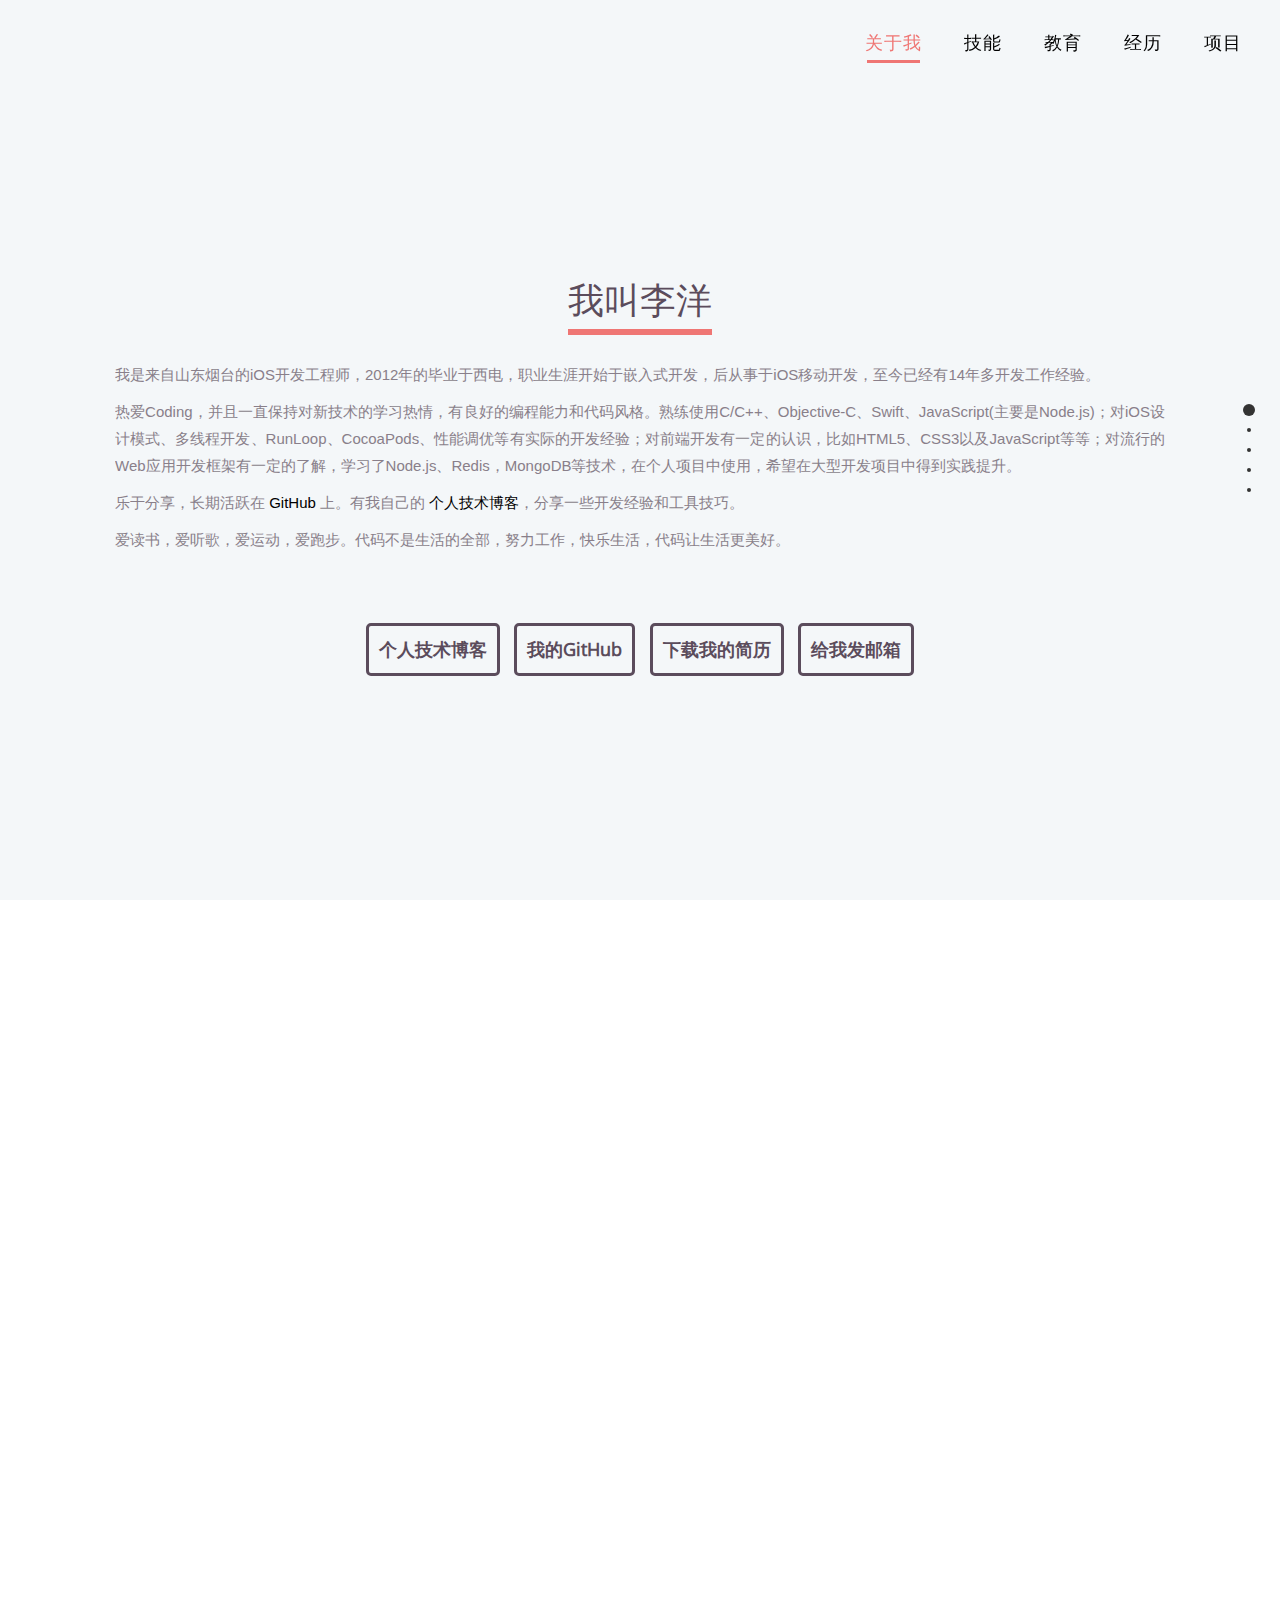
==== commit af07ea50: "update resume" ====
--- a/index.html
+++ b/index.html
@@ -24,9 +24,7 @@
           <h2>我叫李洋</h2>
         </div>
         <div id="description">
-          <p>
-            我是来自山东烟台的iOS开发工程师，2012年的毕业于西电，职业生涯开始于嵌入式开发，后从事于iOS移动开发，至今已经有6年多开发工作经验。
-          </p>
+          <p id='yearP'></p>
           <p>热爱Coding，并且一直保持对新技术的学习热情，有良好的编程能力和代码风格。熟练使用C/C++、Objective-C、Swift、JavaScript(主要是Node.js)；对iOS设计模式、多线程开发、RunLoop、CocoaPods、性能调优等有实际的开发经验；对前端开发有一定的认识，比如HTML5、CSS3以及JavaScript等等；对流行的Web应用开发框架有一定的了解，学习了Node.js、Redis，MongoDB等技术，在个人项目中使用，希望在大型开发项目中得到实践提升。
           </p>
           <p>乐于分享，长期活跃在 <a href=https://github.com/yangbryant">GitHub</a> 上。有我自己的 <a href="https://blog.srefan.com/">个人技术博客</a>，分享一些开发经验和工具技巧。
@@ -47,19 +45,14 @@
         </div>
         <div class="skill-container">
           <div>
+            <span>C/C++</span>
+            <span>Objective-C</span>
+            <span>Swift</span>
+            <span>JavaScript</span>
+            <span>Node.js</span>
+            <span>Shell</span>
             <span>HTML5</span>
             <span>CSS3</span>
-            <span>ES5/6</span>
-            <span>Lodash</span>
-            <span>JQuery</span>
-            <span>Zepto</span>
-            <span>Vue</span>
-            <span>Grunt</span>
-            <span>Gulp</span>
-            <span>前端工程化</span>
-            <span>Node/Express</span>
-            <span>Java</span>
-            <span>Restful</span>
             <span>HTTP</span>
             <span>Git</span>
             <span>Linux</span>
@@ -92,8 +85,24 @@
         <div class="row workDetails">
           <div class="col-xs-12 col-sm-3 col-md-2 col-lg-2">
             <div class="workYear">
+              <span class="prevY">03,2019</span>
+              <span class="afterY">10,2019</span>
+            </div>
+          </div>
+          <div class="col-xs-12 col-sm-9 col-md-10 col-lg-10 rightArea">
+            <div class="arrowpart"></div>
+            <div class="exCon">
+              <h4>山东化塑云商科技股份有限公司</h4>
+              <h5>iOS开发工程师</h5>
+              <p>从事基于化塑行业的CRM工具App和商城服务类App的开发。</p>
+            </div>
+          </div>
+        </div>
+        <div class="row workDetails">
+          <div class="col-xs-12 col-sm-3 col-md-2 col-lg-2">
+            <div class="workYear">
               <span class="prevY">08,2017</span>
-              <span class="afterY">至今</span>
+              <span class="afterY">02,2019</span>
             </div>
           </div>
           <div class="col-xs-12 col-sm-9 col-md-10 col-lg-10 rightArea">
@@ -149,10 +158,10 @@
           <div class="col-xs-12 col-sm-6 col-md-4 col-lg-4 refBox">
             <div class="refBoxcon">
               <p>
-                负责公司移动医疗 <a href="#reffernces">心管家</a> App的开发与维护工作。
-              </p>
-              <h3>
-                <a href="#reffernces">CardioGuard</a>
+                负责公司移动医疗 <a href="https://apps.apple.com/cn/app/xin-guan-jia/id1248196358">心管家</a> App的开发与维护工作。
+              </p>
+              <h3>
+                <a href="https://apps.apple.com/cn/app/xin-guan-jia/id1248196358">CardioGuard</a>
               </h3>
             </div>
           </div>
@@ -253,6 +262,11 @@
     });
 
     $().ready(function() {
+      var yearP = document.getElementById("yearP");
+      var curDate = new Date();
+      var yearWorks = curDate.getFullYear() - 2012;
+			yearP.innerHTML="我是来自山东烟台的iOS开发工程师，2012年的毕业于西电，职业生涯开始于嵌入式开发，后从事于iOS移动开发，至今已经有"+yearWorks+"年多开发工作经验。";
+
       var activemenu = d("#menu .active a")[0];
       F.call(activemenu);
 
